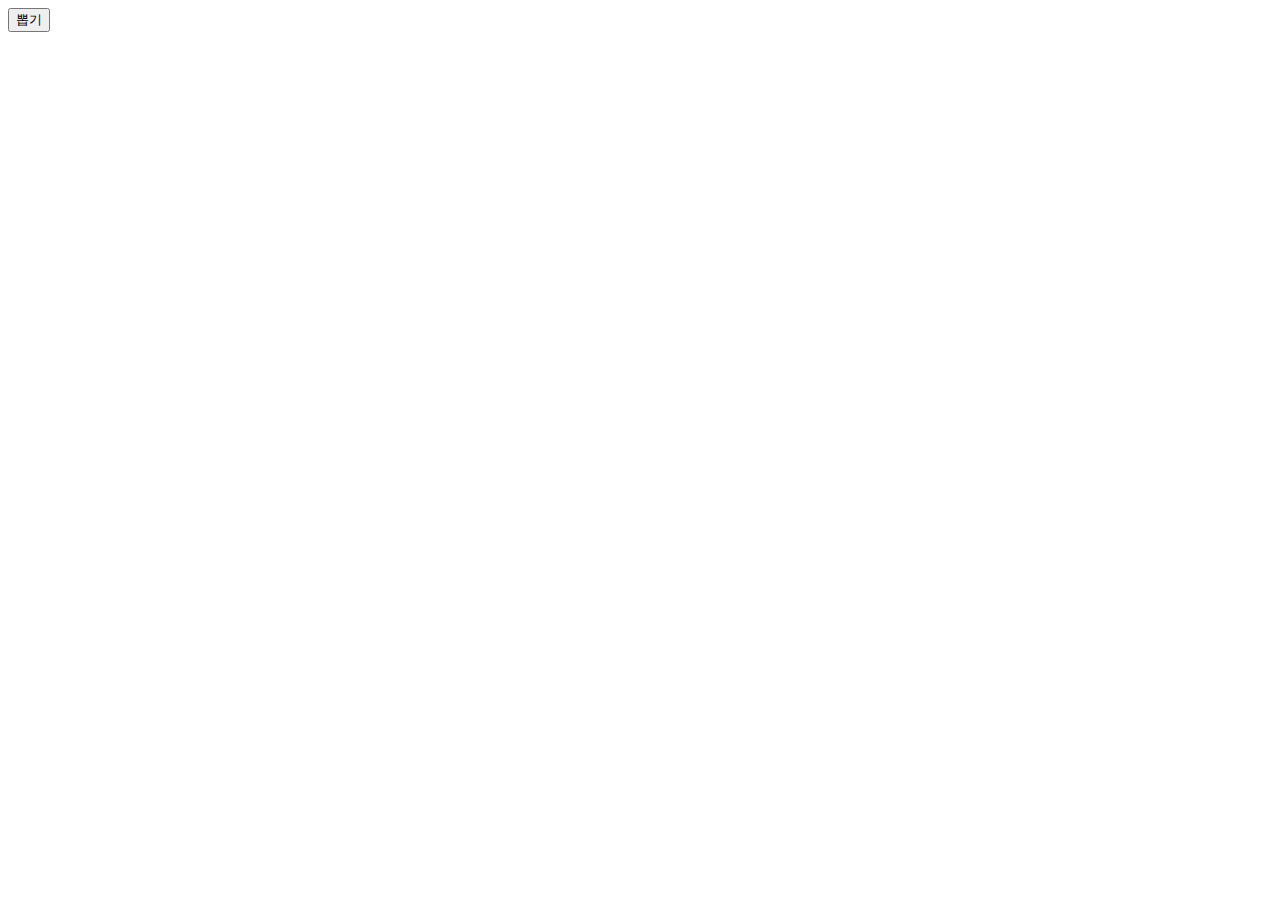
==== index.html @ e928c8f4 "Update and rename pic.html to index.html" ====
<!DOCTYPE html>
<html lang="en">
<head>
    <meta charset="UTF-8">
    <meta name="viewport" content="width=device-width, initial-scale=1.0">
    <title>아이템 뽑기</title>
    <link rel="stylesheet" href="styles.css">
</head>
<body>
    <div class="container">
        <button id="pickButton" onclick="pickItem()">뽑기</button>
        <div id="resultText"></div>
    </div>

    <script src="script.js"></script>
</body>
</html>
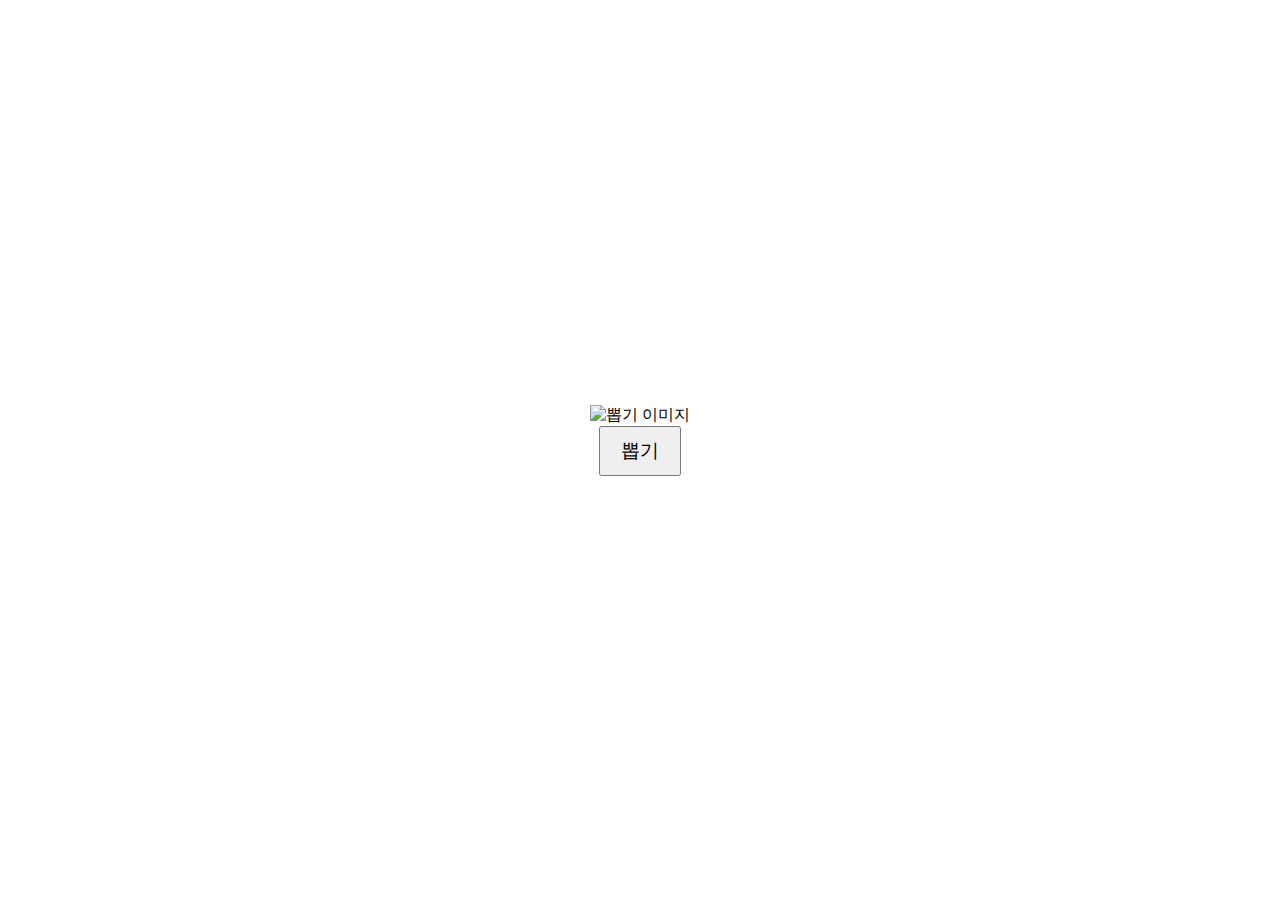
==== commit c6fb36be: "Update index.html" ====
--- a/index.html
+++ b/index.html
@@ -8,8 +8,9 @@
 </head>
 <body>
     <div class="container">
+        <img id="itemImage" src="item1.jpg" alt="뽑기 이미지" width="200" height="200">
+        <div id="resultText"></div>
         <button id="pickButton" onclick="pickItem()">뽑기</button>
-        <div id="resultText"></div>
     </div>
 
     <script src="script.js"></script>
--- a/styles.css
+++ b/styles.css
@@ -0,0 +1,17 @@
+body {
+    display: flex;
+    justify-content: center;
+    align-items: center;
+    height: 100vh;
+    margin: 0;
+}
+
+.container {
+    text-align: center;
+}
+
+button {
+    font-size: 1.2em;
+    padding: 10px 20px;
+    margin-bottom: 20px;
+}
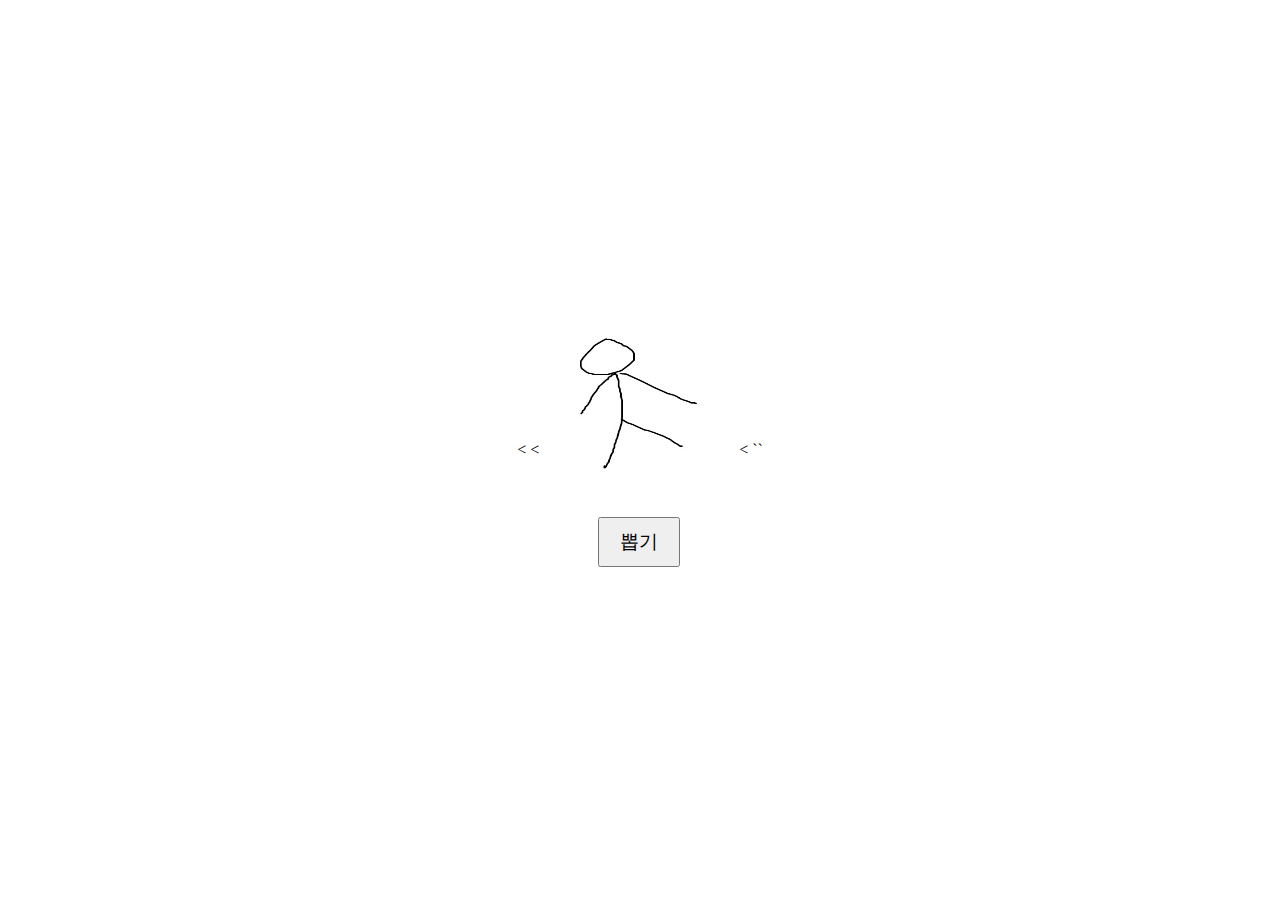
==== commit 7f573603: "Update index.html" ====
--- a/index.html
+++ b/index.html
@@ -2,17 +2,58 @@
 <html lang="en">
 <head>
     <meta charset="UTF-8">
-    <meta name="viewport" content="width=device-width, initial-scale=1.0">
-    <title>아이템 뽑기</title>
-    <link rel="stylesheet" href="styles.css">
+    
+    <
+
+   
+<meta name="viewport" content="width=device-width, initial-scale=1.0">
+    
+    <
+<title>아이템 뽑기</title>
+    
+  
+<link rel="stylesheet" href="styles.css">
 </head>
 <body>
-    <div class="container">
-        <img id="itemImage" src="item1.jpg" alt="뽑기 이미지" width="200" height="200">
-        <div id="resultText"></div>
-        <button id="pickButton" onclick="pickItem()">뽑기</button>
-    </div>
+    
+    
+<div class="container">
+        
+     
+<img id="itemImage" src="item1.jpg" alt="뽑기 이미지" width="200" height="200">
+        
+        
 
-    <script src="script.js"></script>
+     
+
+  
+<div id="resultText"></div>
+        
+        
+
+    
+<button id="pickButton" onclick="pickItem()">뽑기</button>
+    
+    </div
+
+   
+</div>
+
+    
+
+    <
+
+
+<script src="script.js"></script>
+
+</body
+
+</
 </body>
+
+</html
+
+</
 </html>
+
+``
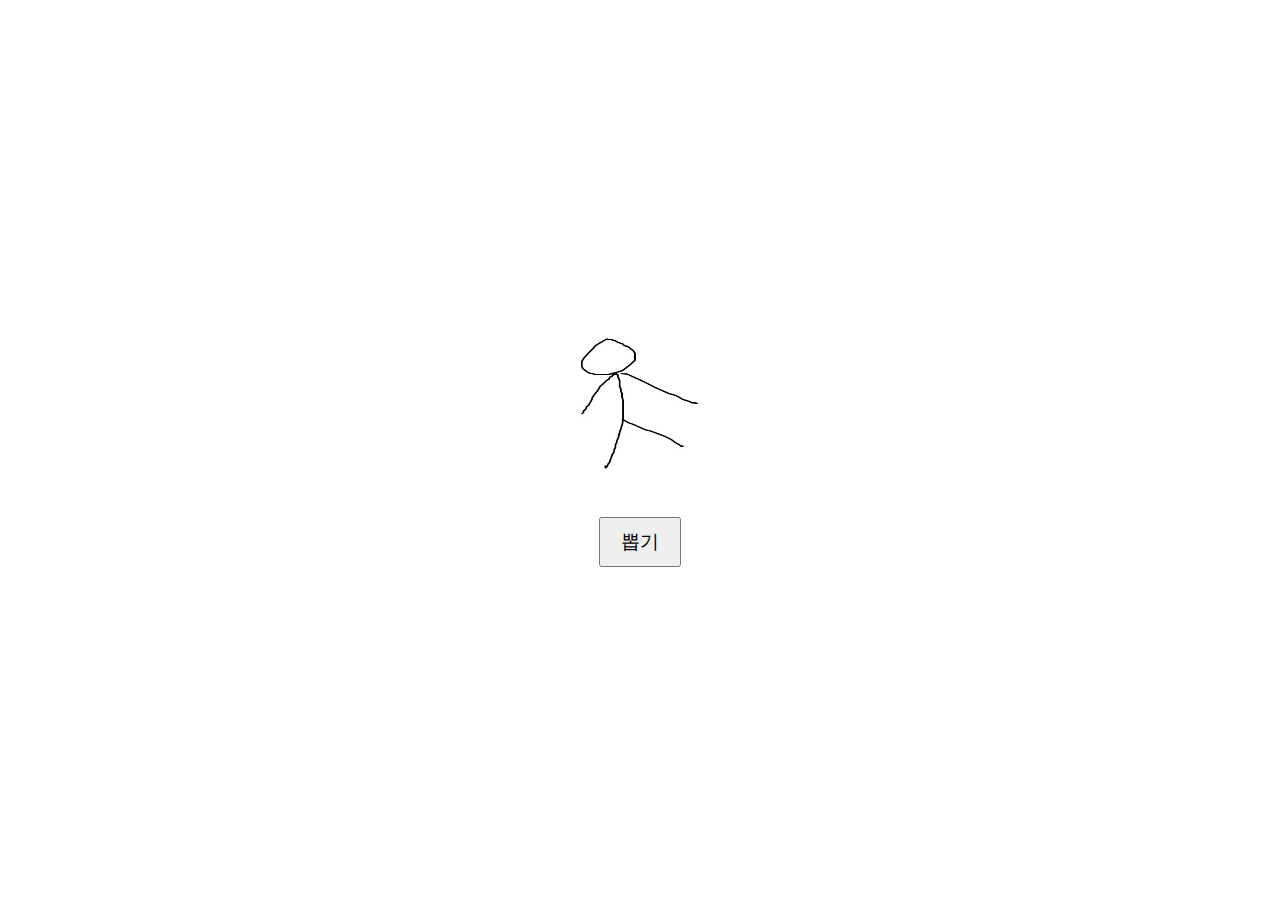
==== commit 64654ece: "Update index.html" ====
--- a/index.html
+++ b/index.html
@@ -2,58 +2,17 @@
 <html lang="en">
 <head>
     <meta charset="UTF-8">
-    
-    <
-
-   
-<meta name="viewport" content="width=device-width, initial-scale=1.0">
-    
-    <
-<title>아이템 뽑기</title>
-    
-  
-<link rel="stylesheet" href="styles.css">
+    <meta name="viewport" content="width=device-width, initial-scale=1.0">
+    <title>아이템 뽑기</title>
+    <link rel="stylesheet" href="styles.css">
 </head>
 <body>
-    
-    
-<div class="container">
-        
-     
-<img id="itemImage" src="item1.jpg" alt="뽑기 이미지" width="200" height="200">
-        
-        
+    <div class="container">
+        <img id="itemImage" src="item1.jpg" alt="뽑기 이미지" width="200" height="200">
+        <div id="resultText"></div>
+        <button id="pickButton" onclick="pickItem()">뽑기</button>
+    </div>
 
-     
-
-  
-<div id="resultText"></div>
-        
-        
-
-    
-<button id="pickButton" onclick="pickItem()">뽑기</button>
-    
-    </div
-
-   
-</div>
-
-    
-
-    <
-
-
-<script src="script.js"></script>
-
-</body
-
-</
+    <script src="script.js"></script>
 </body>
-
-</html
-
-</
 </html>
-
-``
